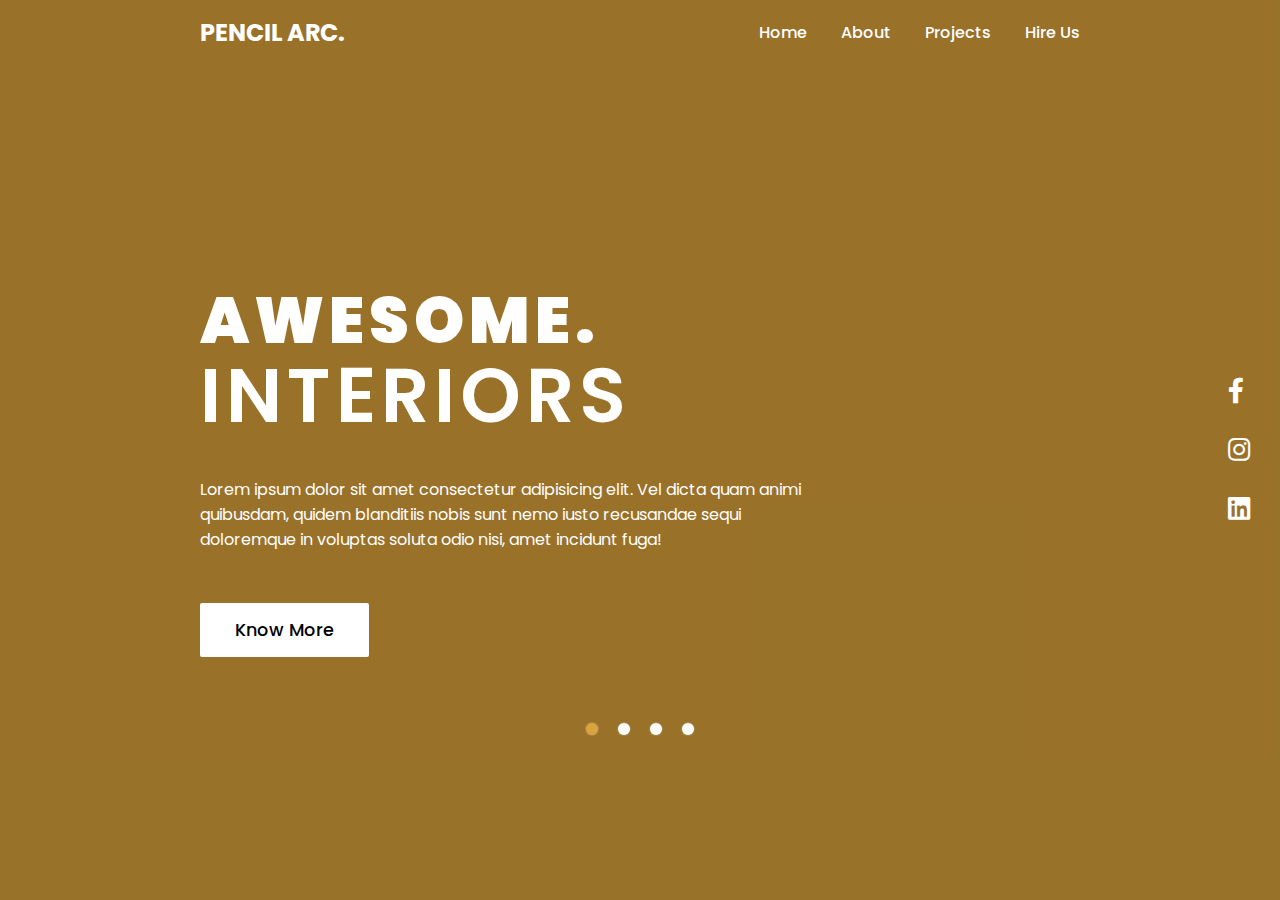
==== index.html @ 72eaeb12 "Add files via upload" ====
<!DOCTYPE html>
<html lang="en">

<head>
    <meta charset="UTF-8">
    <meta name="viewport" content="width=device-width, initial-scale=1.0">
    <title>Charcoal Pencil Architects</title>
    <link rel="stylesheet" href="styles.css">
    <link rel="stylesheet" href="https://cdnjs.cloudflare.com/ajax/libs/font-awesome/5.14.0/css/all.min.css">
</head>

<body>
    <header>
        <a href="#" class="brand">Pencil Arc.</a>
        <div class="menu-btn"></div>
        <div class="navigation">
            <div class="nagivation-items">
                <a href="#">Home</a>
                <a href="#">About</a>
                <a href="#">Projects</a>
                <a href="#">Hire Us</a>
            </div>
        </div>
    </header>

    <section class="home">
        <video class="video-slides active" src="1.mp4" autoplay muted loop></video>
        <video class="video-slides" src="2.mp4" autoplay muted loop></video>
        <video class="video-slides" src="3.mp4" autoplay muted loop></video>
        <video class="video-slides" src="4.mp4" autoplay muted loop></video>

        <div class="content active">
            <h1>Awesome.<br><span>Interiors</span></h1>
            <p>Lorem ipsum dolor sit amet consectetur adipisicing elit. Vel dicta quam animi quibusdam, quidem
                blanditiis nobis sunt nemo iusto recusandae sequi doloremque in voluptas soluta odio nisi, amet incidunt
                fuga!</p>
            <a href="#">Know More</a>
        </div>

        <div class="content">
            <h1>Addorable.<br><span>Kitchen</span></h1>
            <p>Lorem ipsum dolor sit amet consectetur adipisicing elit. Vel dicta quam animi quibusdam, quidem
                blanditiis nobis sunt nemo iusto recusandae sequi doloremque in voluptas soluta odio nisi, amet incidunt
                fuga!</p>
            <a href="#">Know More</a>
        </div>

        <div class="content">
            <h1>Mindblowing.<br><span>Staircase</span></h1>
            <p>Lorem ipsum dolor sit amet consectetur adipisicing elit. Vel dicta quam animi quibusdam, quidem
                blanditiis nobis sunt nemo iusto recusandae sequi doloremque in voluptas soluta odio nisi, amet incidunt
                fuga!</p>
            <a href="#">Know More</a>
        </div>

        <div class="content">
            <h1>Beautiful.<br><span>Balcony</span></h1>
            <p>Lorem ipsum dolor sit amet consectetur adipisicing elit. Vel dicta quam animi quibusdam, quidem
                blanditiis nobis sunt nemo iusto recusandae sequi doloremque in voluptas soluta odio nisi, amet incidunt
                fuga!</p>
            <a href="#">Know More</a>
        </div>

        <div class="media-icons">
            <a href="#"><i class="fab fa-facebook-f"></i></a>
            <a href="#"><i class="fab fa-instagram"></i></a>
            <a href="#"><i class="fab fa-linkedin"></i></a>
        </div>
        <div class="slider-navigation">
            <div class="nav-btn active"></div>
            <div class="nav-btn"></div>
            <div class="nav-btn"></div>
            <div class="nav-btn"></div>
        </div>
    </section>















    <script src="scripts.js"></script>
</body>

</html>
---- styles.css ----
@import url('https://fonts.googleapis.com/css2?family=Bebas+Neue&family=Josefin+Slab:wght@100;400;500;700&family=Poppins:ital,wght@0,100;0,200;0,300;0,400;0,500;0,600;0,700;0,800;0,900;1,100;1,200;1,300;1,400;1,500;1,600;1,700;1,800;1,900&family=Tajawal:wght@400;700;800;900&display=swap');

* {
    font-family: "Poppins", sans-serif;
    margin: 0;
    padding: 0;
    box-sizing: border-box;
}

header {
    z-index: 999;
    position: absolute;
    top: 0;
    left: 0;
    width: 100%;
    display: flex;
    justify-content: space-between;
    align-items: center;
    padding: 15px 200px;
    transition: 0.5s ease;
}

header .brand {
    color: rgb(255, 255, 255);
    font-size: 1.5em;
    font-weight: 700;
    text-transform: uppercase;
    text-decoration: none;
}

header .navigation {
    position: relative;
}

header .navigation .nagivation-items a {
    position: relative;
    color: rgb(255, 255, 255);
    font-size: 1em;
    font-weight: 500;
    text-decoration: none;
    margin-left: 30px;
    transition: 0.3s ease;
}

header .navigation .nagivation-items a::before {
    content: '';
    position: absolute;
    background: rgb(255, 255, 255);
    width: 0%;
    height: 3px;
    bottom: 0;
    left: 0;
    transition: 0.3s ease;
}

header .navigation .nagivation-items a:hover:before {
    width: 100%;
}

section {
    padding: 100px 200px;
}

.home {
    position: relative;
    width: 100%;
    min-height: 100vh;
    display: flex;
    justify-content: center;
    flex-direction: column;
    background: #dba33b;
}

.home:before {
    z-index: 777;
    content: '';
    position: absolute;
    background: rgba(0, 0, 0, 0.3);
    width: 100%;
    height: 100%;
    top: 0;
    left: 0;
}


.home .content {
    z-index: 888;
    color: white;
    width: 70%;
    margin-top: 50px;
    display: none;
}

.home .content.active {
    display: block;
}


.home .content h1 {
    font-size: 4em;
    font-weight: 900;
    text-transform: uppercase;
    letter-spacing: 5px;
    line-height: 75px;
    margin-bottom: 40px;
}


.home .content h1 span {
    font-size: 1.2em;
    font-weight: 600;
}

.home .content p {
    margin-bottom: 65px;
}

.home .content a {
    background: white;
    padding: 15px 35px;
    color: black;
    font-size: 1.1em;
    font-weight: 500;
    text-decoration: none;
    border-radius: 2px;
}

.home .media-icons {
    z-index: 888;
    position: absolute;
    right: 30px;
    display: flex;
    flex-direction: column;
    transition: 0.5s ease;
}

.home .media-icons a {
    color: white;
    font-size: 1.6em;
    transition: 0.3s ease;
}

.home .media-icons a:not(:last-child) {
    margin-bottom: 20px;
}

.home .media-icons a:hover {
    transform: scale(1.3);
}


.home video {
    z-index: 000;
    position: absolute;
    top: 0;
    left: 0;
    width: 100%;
    height: 100%;
    object-fit: cover;
}


.slider-navigation {

    z-index: 888;
    position: relative;
    display: flex;
    justify-content: center;
    align-items: center;
    transform: translateY(80px);
    margin-bottom: 12px;

}

.slider-navigation .nav-btn {
    width: 12px;
    height: 12px;
    background: #fff;
    border-radius: 50%;
    cursor: pointer;
    box-shadow: 0 0 2px rgba(255, 255, 255, 0.5);
    transition: 0.3s ease;
}

.slider-navigation .nav-btn.active {
    background: #dba33b;
}


.slider-navigation .nav-btn:not(:last-child) {
    margin-right: 20px;
}

.slider-navigation .nav-btn:hover {
    transform: scale(1.2);
}

.video-slides {
    position: absolute;
    width: 100%;
    clip-path: circle(0% at 0 50%);
}

.video-slides.active {
    clip-path: circle(150% at 0% 50%);
    transition: 1s ease;
    transition-property: clip-path;
}


@media(max-width:1040px) {
    header {
        padding: 12px 20px;
    }

    section {
        padding: 100px 20px;
    }

    .home .media-icons {
        right: 15px;
    }

    header .navigation {
        display: none;
    }

    header .navigation.active {
        position: fixed;
        width: 100%;
        height: 100vh;
        top: 0;
        left: 0;
        display: flex;
        justify-content: center;
        align-items: center;
        background: rgba(1, 1, 1, 0.5);
    }

    header .navigation .nagivation-items a {
        color: #222;
        font-size: 1.2em;
        margin: 20px;
    }

    header .navigation .nagivation-items a:before {
        background: #222;
        height: 5px;
    }


    header .navigation.active .nagivation-items {
        background: #fff;
        width: 600px;
        max-width: 600px;
        margin: 20px;
        padding: 40px;
        display: flex;
        flex-direction: column;
        align-items: center;
        border-radius: 5px;
        box-shadow: 0 5px 25px rgb(1 1 1/20%);
    }

    .menu-btn {
        background: url(menu.png) no-repeat;
        background-size: 30px;
        background-position: center;
        width: 40px;
        height: 40px;
        cursor: pointer;
        transition: 0.3s ease;
    }

    .menu-btn.active {
        z-index: 999;
        background: url(close.png)no-repeat;
        background-size: 25px;
        background-position: center;
        transition: 0.3s ease;
    }
}
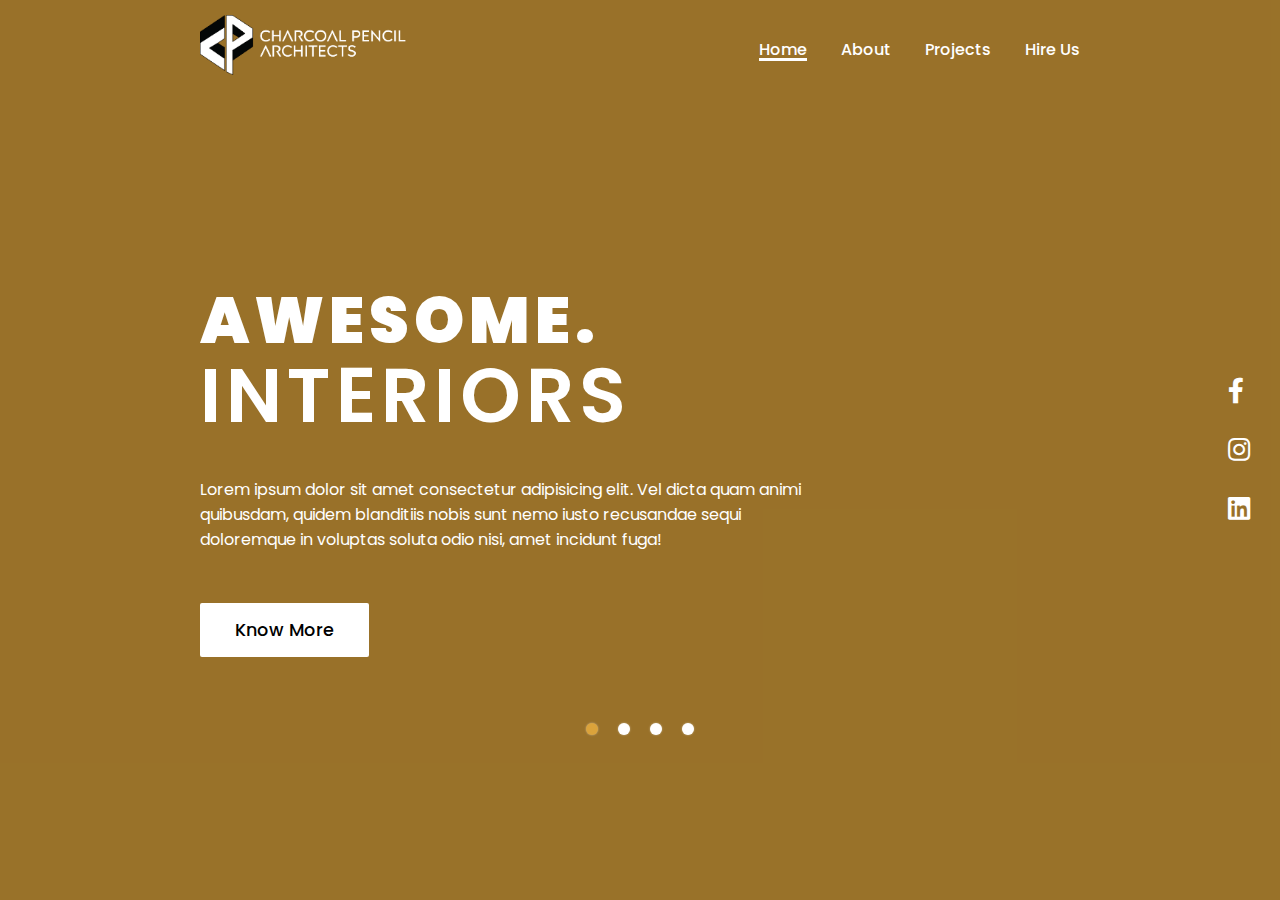
==== commit 8b63d119: "Add files via upload" ====
--- a/index.html
+++ b/index.html
@@ -7,17 +7,18 @@
     <title>Charcoal Pencil Architects</title>
     <link rel="stylesheet" href="styles.css">
     <link rel="stylesheet" href="https://cdnjs.cloudflare.com/ajax/libs/font-awesome/5.14.0/css/all.min.css">
+    <link rel="stylesheet" href="animation-styles.css">
 </head>
 
 <body>
     <header>
-        <a href="#" class="brand">Pencil Arc.</a>
+        <a href="#" class="brand"><img src="logo1.png" alt="" height="60"></a>
         <div class="menu-btn"></div>
         <div class="navigation">
             <div class="nagivation-items">
-                <a href="#">Home</a>
+                <a href="#" class="active">Home</a>
                 <a href="#">About</a>
-                <a href="#">Projects</a>
+                <a href="project-page.html">Projects</a>
                 <a href="#">Hire Us</a>
             </div>
         </div>
--- a/styles.css
+++ b/styles.css
@@ -1,4 +1,5 @@
 @import url('https://fonts.googleapis.com/css2?family=Bebas+Neue&family=Josefin+Slab:wght@100;400;500;700&family=Poppins:ital,wght@0,100;0,200;0,300;0,400;0,500;0,600;0,700;0,800;0,900;1,100;1,200;1,300;1,400;1,500;1,600;1,700;1,800;1,900&family=Tajawal:wght@400;700;800;900&display=swap');
+@import url("animation-style.css");
 
 * {
     font-family: "Poppins", sans-serif;
@@ -18,6 +19,7 @@
     align-items: center;
     padding: 15px 200px;
     transition: 0.5s ease;
+    animation: fade-bottom-header 1s;
 }
 
 header .brand {
@@ -51,6 +53,10 @@
     bottom: 0;
     left: 0;
     transition: 0.3s ease;
+}
+
+header .navigation .nagivation-items a.active::before {
+    width: 100%;
 }
 
 header .navigation .nagivation-items a:hover:before {
@@ -103,6 +109,7 @@
     letter-spacing: 5px;
     line-height: 75px;
     margin-bottom: 40px;
+    animation: fade-right-h1 1s;
 }
 
 
@@ -113,6 +120,7 @@
 
 .home .content p {
     margin-bottom: 65px;
+    animation: fade-right-p 1s;
 }
 
 .home .content a {
@@ -123,6 +131,7 @@
     font-weight: 500;
     text-decoration: none;
     border-radius: 2px;
+    animation: fade-right-btn 1s;
 }
 
 .home .media-icons {
@@ -138,6 +147,7 @@
     color: white;
     font-size: 1.6em;
     transition: 0.3s ease;
+    animation: fade-right-icons 1s;
 }
 
 .home .media-icons a:not(:last-child) {
@@ -157,6 +167,7 @@
     width: 100%;
     height: 100%;
     object-fit: cover;
+    animation: fade-pop 1s ease;
 }
 
 
@@ -199,15 +210,99 @@
     position: absolute;
     width: 100%;
     clip-path: circle(0% at 0 50%);
+    animation: fade-pop 1s ease;
 }
 
 .video-slides.active {
     clip-path: circle(150% at 0% 50%);
     transition: 1s ease;
     transition-property: clip-path;
-}
-
-
+    animation: fade-pop 1s ease;
+}
+
+
+/*Combo codes*/
+
+.proj-holder {
+    width: auto;
+    height: 80vh;
+    background-color: rgba(255, 255, 255, 0);
+    color: rgb(255, 255, 255);
+    display: flex;
+    justify-content: space-around;
+    align-items: center;
+}
+
+.proj-holder div h1 {
+    color: #fff;
+    text-decoration: none;
+}
+
+.proj-holder div a {
+    text-decoration: none;
+}
+
+
+.proj-holder .div1 {
+    width: 500px;
+    min-height: 500px;
+    text-align: center;
+    background-image: url("int.jpg");
+    background-repeat: no-repeat;
+    background-position: center;
+    background-size: cover;
+    display: flex;
+    align-items: center;
+    justify-content: center;
+    cursor: pointer;
+    z-index: 999;
+    transition: 0.5s ease;
+    box-shadow: 1px 4px 7px 0px rgba(0, 0, 0, 0.36);
+    animation: fade-right-h1 1s ease;
+}
+
+.proj-holder .div2 {
+    width: 500px;
+    min-height: 500px;
+    text-align: center;
+    background-image: url("arc.jpg");
+    background-repeat: no-repeat;
+    background-position: center;
+    background-size: cover;
+    display: flex;
+    align-items: center;
+    justify-content: center;
+    cursor: pointer;
+    z-index: 999;
+    transition: 0.5s ease;
+    box-shadow: 1px 4px 7px 0px rgba(0, 0, 0, 0.36);
+    animation: fade-right-h2 1s ease;
+}
+
+.proj-holder .div2:hover {
+    min-height: 600px;
+    background: linear-gradient(0deg, rgba(219, 163, 59, 0.52) 0%, rgba(219, 163, 59, 0.52) 100%), url("arc.jpg"), lightgray 50% / cover no-repeat;
+    background-position: center;
+    background-size: cover;
+    background-color: transparent;
+    color: white;
+    font-size: 26px;
+}
+
+.proj-holder .div1:hover {
+    min-height: 600px;
+    background: linear-gradient(0deg, rgba(219, 163, 59, 0.52) 0%, rgba(219, 163, 59, 0.52) 100%), url("int.jpg"), lightgray 50% / cover no-repeat;
+    background-position: center;
+    background-size: cover;
+    background-color: transparent;
+    color: white;
+    font-size: 26px;
+}
+
+/*---------------------------------------------------------------------------------------------------*/
+
+
+/*Media query for devices*/
 @media(max-width:1040px) {
     header {
         padding: 12px 20px;
--- a/animation-styles.css
+++ b/animation-styles.css
@@ -0,0 +1,85 @@
+/*Key Frames*/
+
+@keyframes fade-bottom-header {
+    0% {
+        opacity: 0;
+        transform: translateY(-80px);
+    }
+
+    100% {
+        opacity: 100%;
+        transform: translateY(0px);
+    }
+}
+
+@keyframes fade-pop {
+    0% {
+        opacity: 0;
+    }
+
+    100% {
+        opacity: 100%;
+    }
+}
+
+
+
+@keyframes fade-right-h1 {
+    0% {
+        opacity: 0;
+        transform: translateY(80px);
+    }
+
+    100% {
+        opacity: 100%;
+        transform: translateY(0px);
+    }
+}
+
+@keyframes fade-right-h2 {
+    0% {
+        opacity: 0;
+        transform: translateY(150px);
+    }
+
+    100% {
+        opacity: 100%;
+        transform: translateY(0px);
+    }
+}
+
+@keyframes fade-right-p {
+    0% {
+        opacity: 0;
+        transform: translateY(30px);
+    }
+
+    100% {
+        opacity: 100%;
+        transform: translateY(0px);
+    }
+}
+
+@keyframes fade-right-btn {
+    0% {
+        opacity: 0;
+        transform: translateY(120px);
+    }
+
+    100% {
+        opacity: 100%;
+        transform: translateY(0px);
+    }
+}
+
+@keyframes fade-right-icons {
+    0% {
+        opacity: 0;
+        transform: translateY(120px);
+    }
+
+    100% {
+        opacity: 100%;
+        transform: translateY(0px);
+    }
+}